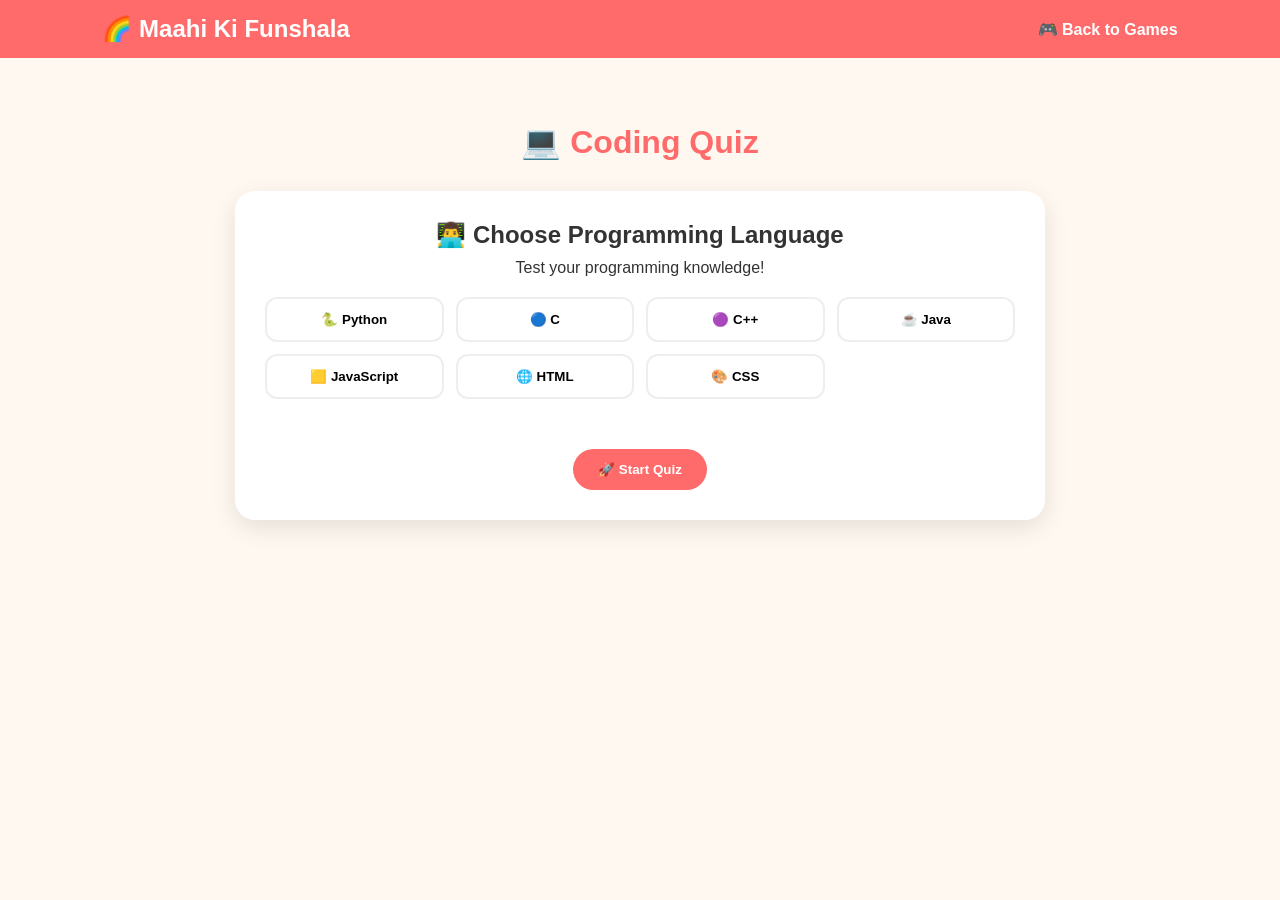
==== coding.html @ 37d99e88 "Updated Maahi Ki Funshala games and quiz" ====
<!DOCTYPE html>
<html lang="en">

<head>
    <meta charset="UTF-8">
    <meta name="viewport" content="width=device-width, initial-scale=1.0">

    <title>Coding Quiz - Maahi Ki Funshala</title>

    <style>

        * {
            margin: 0;
            padding: 0;
            box-sizing: border-box;
            font-family: Arial, sans-serif;
        }

        body {
            background: #fff8f0;
            color: #333;
        }

        nav {
            background: #ff6b6b;
            padding: 15px 8%;

            display: flex;
            justify-content: space-between;
            align-items: center;
        }

        nav h2 {
            color: white;
        }

        nav a {
            color: white;
            text-decoration: none;
            font-weight: bold;
        }

        .page {
            max-width: 850px;
            margin: 45px auto;
            padding: 20px;
        }

        .title {
            text-align: center;
            color: #ff6b6b;
            margin-bottom: 30px;
        }

        .quiz-box {
            background: white;
            padding: 30px;
            border-radius: 20px;

            box-shadow:
                0 8px 25px rgba(0,0,0,0.1);
        }

        .languages {
            display: grid;
            grid-template-columns: repeat(4, 1fr);
            gap: 12px;
            margin-bottom: 25px;
        }

        .language-btn {
            padding: 13px 8px;
            border: 2px solid #eee;
            border-radius: 12px;
            background: white;
            cursor: pointer;
            font-weight: bold;
        }

        .language-btn:hover,
        .language-btn.active {
            background: #ff6b6b;
            color: white;
            border-color: #ff6b6b;
        }

        .top {
            display: flex;
            justify-content: space-between;
            color: #ff6b6b;
            font-weight: bold;
            margin-bottom: 25px;
        }

        #question {
            line-height: 1.5;
            margin-bottom: 20px;
        }

        .options {
            display: flex;
            flex-direction: column;
            gap: 12px;
        }

        .option {
            padding: 15px;
            border: 2px solid #eee;
            background: white;
            border-radius: 12px;
            text-align: left;
            cursor: pointer;
            font-size: 16px;
        }

        .option:hover {
            background: #fff1e6;
            border-color: #ff6b6b;
        }

        .correct {
            background: #d4edda !important;
            border-color: #28a745 !important;
        }

        .wrong {
            background: #f8d7da !important;
            border-color: #dc3545 !important;
        }

        .btn {
            margin-top: 25px;
            padding: 13px 25px;
            border: none;
            border-radius: 25px;
            background: #ff6b6b;
            color: white;
            font-weight: bold;
            cursor: pointer;
        }

        .result {
            text-align: center;
        }

        .result h2 {
            color: #ff6b6b;
            margin-bottom: 15px;
        }

        @media(max-width: 700px) {

            nav {
                flex-direction: column;
                gap: 12px;
                text-align: center;
            }

            .page {
                margin: 25px auto;
                padding: 15px;
            }

            .quiz-box {
                padding: 20px;
            }

            .languages {
                grid-template-columns: repeat(2, 1fr);
            }

            .top {
                flex-direction: column;
                gap: 10px;
                text-align: center;
            }

            #question {
                font-size: 19px;
            }

            .option {
                font-size: 15px;
            }
        }

    </style>
</head>

<body>

<nav>

    <h2>🌈 Maahi Ki Funshala</h2>

    <a href="games.html">
        🎮 Back to Games
    </a>

</nav>


<div class="page">

    <h1 class="title">
        💻 Coding Quiz
    </h1>

    <div class="quiz-box" id="quizBox">

        <div id="languageSelection">

            <h2 style="text-align:center; margin-bottom:10px;">
                👨‍💻 Choose Programming Language
            </h2>

            <p style="text-align:center; margin-bottom:20px;">
                Test your programming knowledge!
            </p>

            <div class="languages">

                <button class="language-btn"
                    onclick="selectLanguage('Python',this)">
                    🐍 Python
                </button>

                <button class="language-btn"
                    onclick="selectLanguage('C',this)">
                    🔵 C
                </button>

                <button class="language-btn"
                    onclick="selectLanguage('C++',this)">
                    🟣 C++
                </button>

                <button class="language-btn"
                    onclick="selectLanguage('Java',this)">
                    ☕ Java
                </button>

                <button class="language-btn"
                    onclick="selectLanguage('JavaScript',this)">
                    🟨 JavaScript
                </button>

                <button class="language-btn"
                    onclick="selectLanguage('HTML',this)">
                    🌐 HTML
                </button>

                <button class="language-btn"
                    onclick="selectLanguage('CSS',this)">
                    🎨 CSS
                </button>

            </div>

            <div style="text-align:center;">

                <button class="btn"
                    onclick="startCodingQuiz()">
                    🚀 Start Quiz
                </button>

            </div>

        </div>


        <div id="quizArea" style="display:none;">

            <div class="top">

                <span id="questionNumber">
                    Question 1 / 10
                </span>

                <span id="score">
                    Score: 0
                </span>

            </div>

            <h2 id="question"></h2>

            <div class="options" id="options"></div>

            <button
                class="btn"
                id="nextBtn"
                onclick="nextQuestion()"
                style="display:none;">

                Next Question ➡️

            </button>

        </div>

    </div>

</div>


<script>

const codingQuestions = {

Python: [
    {
        q:"Which symbol is used for comments in Python?",
        o:["//","#","/*","--"],
        a:"#"
    },
    {
        q:"Which keyword is used to define a function in Python?",
        o:["function","def","fun","define"],
        a:"def"
    },
    {
        q:"Which data type stores True or False?",
        o:["int","str","bool","float"],
        a:"bool"
    },
    {
        q:"Which symbol is used for exponent in Python?",
        o:["^","**","//","%%"],
        a:"**"
    },
    {
        q:"Which brackets are used for a list?",
        o:["()","{}","[]","<>"],
        a:"[]"
    }
],

C: [
    {
        q:"Which symbol is used to end a statement in C?",
        o:[".",":",";","!"],
        a:";"
    },
    {
        q:"Which function is the starting point of a C program?",
        o:["start()","main()","run()","begin()"],
        a:"main()"
    },
    {
        q:"Which header is used for printf()?",
        o:["stdio.h","math.h","string.h","stdlib"],
        a:"stdio.h"
    },
    {
        q:"Which data type stores integers?",
        o:["float","char","int","double"],
        a:"int"
    },
    {
        q:"Which operator is used for assignment?",
        o:["==","=","!=","<="],
        a:"="
    }
],

"C++": [
    {
        q:"Which extension is commonly used for C++ files?",
        o:[".py",".cpp",".java",".html"],
        a:".cpp"
    },
    {
        q:"Which keyword is used for a class in C++?",
        o:["object","class","structs","define"],
        a:"class"
    },
    {
        q:"Which operator is used with cout?",
        o:["<<",">>","::","&&"],
        a:"<<"
    },
    {
        q:"Which function is the entry point of C++?",
        o:["start()","main()","run()","execute()"],
        a:"main()"
    },
    {
        q:"Which language is C++ based on?",
        o:["C","Python","Java","HTML"],
        a:"C"
    }
],

Java: [
    {
        q:"Which keyword creates a class in Java?",
        o:["class","Class","define","newclass"],
        a:"class"
    },
    {
        q:"Which method is the entry point of Java?",
        o:["start()","main()","run()","execute()"],
        a:"main()"
    },
    {
        q:"Which keyword creates an object?",
        o:["create","object","new","make"],
        a:"new"
    },
    {
        q:"Which data type stores whole numbers?",
        o:["String","int","boolean","double"],
        a:"int"
    },
    {
        q:"Java is mainly a ______ language.",
        o:["Markup","Programming","Styling","Query"],
        a:"Programming"
    }
],

JavaScript: [
    {
        q:"Which keyword declares a variable?",
        o:["var","variable","define","letvar"],
        a:"var"
    },
    {
        q:"Which symbol is used for single-line comments?",
        o:["#","//","<!--","--"],
        a:"//"
    },
    {
        q:"Which method prints output in console?",
        o:["print()","console.log()","display()","write()"],
        a:"console.log()"
    },
    {
        q:"JavaScript mainly runs in the ______.",
        o:["Browser","Compiler only","Database","BIOS"],
        a:"Browser"
    },
    {
        q:"Which keyword creates a constant?",
        o:["constant","const","fixed","static"],
        a:"const"
    }
],

HTML: [
    {
        q:"What does HTML stand for?",
        o:[
            "Hyper Text Markup Language",
            "High Text Machine Language",
            "Hyper Tool Markup Language",
            "Home Tool Markup Language"
        ],
        a:"Hyper Text Markup Language"
    },
    {
        q:"Which tag creates a heading?",
        o:["<p>","<h1>","<head>","<title>"],
        a:"<h1>"
    },
    {
        q:"Which tag creates a paragraph?",
        o:["<p>","<para>","<text>","<pg>"],
        a:"<p>"
    },
    {
        q:"Which tag creates a link?",
        o:["<link>","<a>","<href>","<url>"],
        a:"<a>"
    },
    {
        q:"Which tag is used to insert an image?",
        o:["<pic>","<image>","<img>","<src>"],
        a:"<img>"
    }
],

CSS: [
    {
        q:"What does CSS stand for?",
        o:[
            "Computer Style Sheets",
            "Cascading Style Sheets",
            "Creative Style System",
            "Colorful Style Sheets"
        ],
        a:"Cascading Style Sheets"
    },
    {
        q:"Which property changes text color?",
        o:["font","color","text-color","background"],
        a:"color"
    },
    {
        q:"Which property changes background color?",
        o:["bgcolor","background-color","color","background-style"],
        a:"background-color"
    },
    {
        q:"Which symbol selects a class?",
        o:["#",".","@","&"],
        a:"."
    },
    {
        q:"Which property changes font size?",
        o:["text-size","font-size","size","font"],
        a:"font-size"
    }
]

};


let selectedLanguage = "";
let questions = [];
let current = 0;
let score = 0;


function selectLanguage(language,button){

    selectedLanguage = language;

    document.querySelectorAll(".language-btn")
    .forEach(btn => btn.classList.remove("active"));

    button.classList.add("active");
}


function startCodingQuiz(){

    if(selectedLanguage === ""){
        alert("Please select a language first! 👨‍💻");
        return;
    }

    questions = [...codingQuestions[selectedLanguage]];

    questions.sort(() => Math.random() - 0.5);

    current = 0;
    score = 0;

    document.getElementById("languageSelection")
    .style.display = "none";

    document.getElementById("quizArea")
    .style.display = "block";

    showQuestion();
}


function showQuestion(){

    let q = questions[current];

    document.getElementById("questionNumber")
    .innerText =
    `Question ${current + 1} / ${questions.length}`;

    document.getElementById("score")
    .innerText = `Score: ${score}`;

    document.getElementById("question")
    .innerText = q.q;

    let options = document.getElementById("options");

    options.innerHTML = "";

    q.o.forEach(option => {

        let btn = document.createElement("button");

        btn.className = "option";
        btn.innerText = option;

        btn.onclick = () =>
            checkAnswer(btn,option);

        options.appendChild(btn);
    });

    document.getElementById("nextBtn")
    .style.display = "none";
}


function checkAnswer(button,answer){

    let q = questions[current];

    document.querySelectorAll(".option")
    .forEach(btn => btn.disabled = true);

    if(answer === q.a){

        button.classList.add("correct");

        score++;

        document.getElementById("score")
        .innerText = `Score: ${score}`;

    } else {

        button.classList.add("wrong");

        document.querySelectorAll(".option")
        .forEach(btn => {

            if(btn.innerText === q.a)
                btn.classList.add("correct");

        });
    }

    if(current === questions.length - 1){

        document.getElementById("nextBtn")
        .innerText = "✅ Submit Quiz";

    } else {

        document.getElementById("nextBtn")
        .innerText = "Next Question ➡️";

    }

    document.getElementById("nextBtn")
    .style.display = "inline-block";
}


function nextQuestion(){

    if(current === questions.length - 1){

        showResult();
        return;
    }

    current++;
    showQuestion();
}


function showResult(){

    let percentage =
        Math.round((score / questions.length) * 100);

    document.getElementById("quizBox").innerHTML = `

        <div class="result">

            <h2>🎉 Coding Quiz Completed!</h2>

            <h3>${selectedLanguage}</h3>

            <h2>${score} / ${questions.length}</h2>

            <p>Your Score: ${percentage}%</p>

            <button class="btn"
                onclick="location.reload()">
                🔄 Play Again
            </button>

        </div>

    `;
}

</script>

</body>
</html>
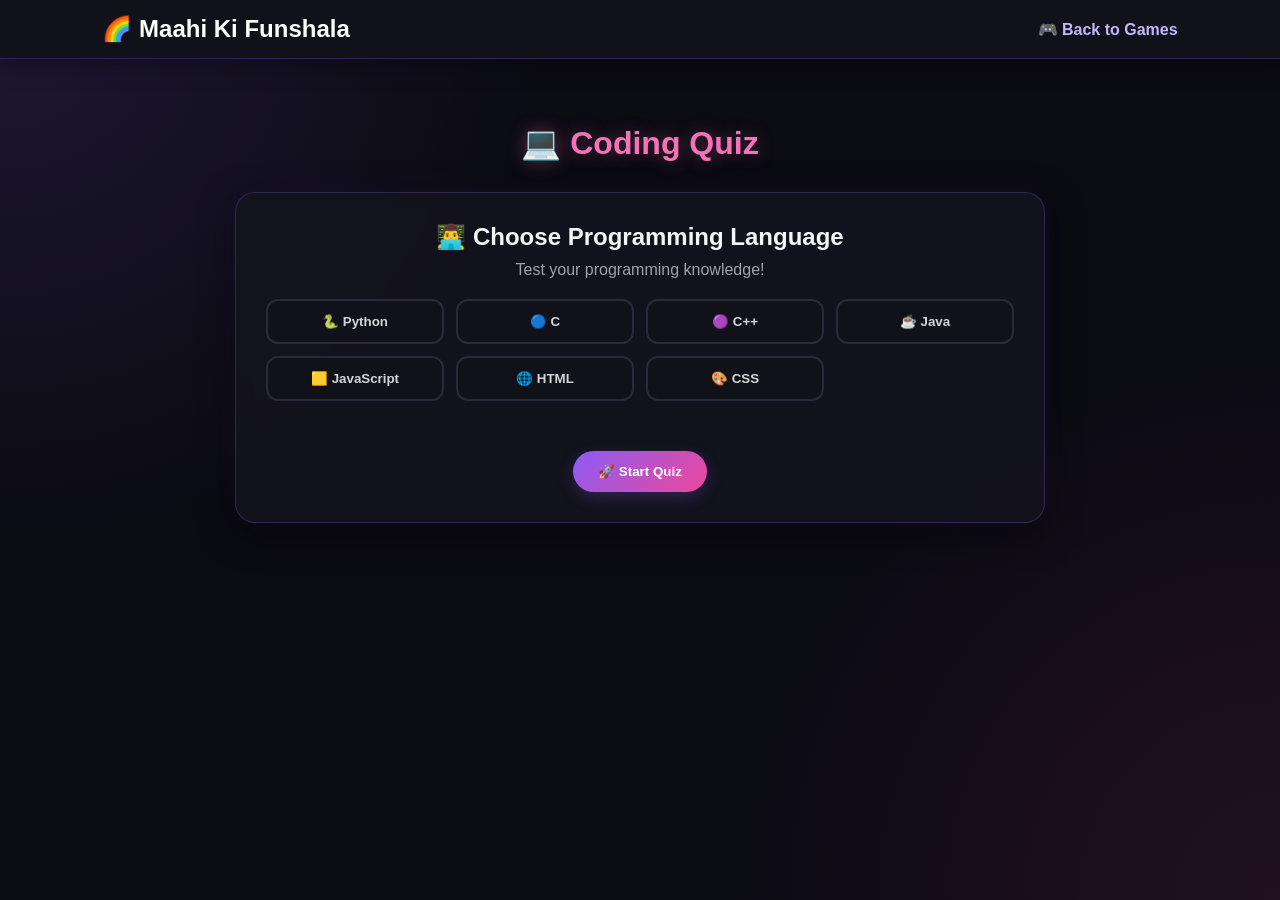
==== commit 81b79895: "bla bla" ====
--- a/coding.html
+++ b/coding.html
@@ -2,192 +2,412 @@
 <html lang="en">
 
 <head>
-    <meta charset="UTF-8">
-    <meta name="viewport" content="width=device-width, initial-scale=1.0">
-
-    <title>Coding Quiz - Maahi Ki Funshala</title>
-
-    <style>
-
-        * {
-            margin: 0;
-            padding: 0;
-            box-sizing: border-box;
-            font-family: Arial, sans-serif;
-        }
-
-        body {
-            background: #fff8f0;
-            color: #333;
-        }
-
-        nav {
-            background: #ff6b6b;
-            padding: 15px 8%;
-
-            display: flex;
-            justify-content: space-between;
-            align-items: center;
-        }
-
-        nav h2 {
-            color: white;
-        }
-
-        nav a {
-            color: white;
-            text-decoration: none;
-            font-weight: bold;
-        }
-
-        .page {
-            max-width: 850px;
-            margin: 45px auto;
-            padding: 20px;
-        }
-
-        .title {
-            text-align: center;
-            color: #ff6b6b;
-            margin-bottom: 30px;
-        }
-
-        .quiz-box {
-            background: white;
-            padding: 30px;
-            border-radius: 20px;
-
-            box-shadow:
-                0 8px 25px rgba(0,0,0,0.1);
-        }
-
-        .languages {
-            display: grid;
-            grid-template-columns: repeat(4, 1fr);
-            gap: 12px;
-            margin-bottom: 25px;
-        }
-
-        .language-btn {
-            padding: 13px 8px;
-            border: 2px solid #eee;
-            border-radius: 12px;
-            background: white;
-            cursor: pointer;
-            font-weight: bold;
-        }
-
-        .language-btn:hover,
-        .language-btn.active {
-            background: #ff6b6b;
-            color: white;
-            border-color: #ff6b6b;
-        }
-
-        .top {
-            display: flex;
-            justify-content: space-between;
-            color: #ff6b6b;
-            font-weight: bold;
-            margin-bottom: 25px;
-        }
-
-        #question {
-            line-height: 1.5;
-            margin-bottom: 20px;
-        }
-
-        .options {
-            display: flex;
-            flex-direction: column;
-            gap: 12px;
-        }
-
-        .option {
-            padding: 15px;
-            border: 2px solid #eee;
-            background: white;
-            border-radius: 12px;
-            text-align: left;
-            cursor: pointer;
-            font-size: 16px;
-        }
-
-        .option:hover {
-            background: #fff1e6;
-            border-color: #ff6b6b;
-        }
-
-        .correct {
-            background: #d4edda !important;
-            border-color: #28a745 !important;
-        }
-
-        .wrong {
-            background: #f8d7da !important;
-            border-color: #dc3545 !important;
-        }
-
-        .btn {
-            margin-top: 25px;
-            padding: 13px 25px;
-            border: none;
-            border-radius: 25px;
-            background: #ff6b6b;
-            color: white;
-            font-weight: bold;
-            cursor: pointer;
-        }
-
-        .result {
-            text-align: center;
-        }
-
-        .result h2 {
-            color: #ff6b6b;
-            margin-bottom: 15px;
-        }
-
-        @media(max-width: 700px) {
-
-            nav {
-                flex-direction: column;
-                gap: 12px;
-                text-align: center;
-            }
-
-            .page {
-                margin: 25px auto;
-                padding: 15px;
-            }
-
-            .quiz-box {
-                padding: 20px;
-            }
-
-            .languages {
-                grid-template-columns: repeat(2, 1fr);
-            }
-
-            .top {
-                flex-direction: column;
-                gap: 10px;
-                text-align: center;
-            }
-
-            #question {
-                font-size: 19px;
-            }
-
-            .option {
-                font-size: 15px;
-            }
-        }
-
-    </style>
+
+<meta charset="UTF-8">
+<meta name="viewport" content="width=device-width, initial-scale=1.0">
+
+<title>Coding Quiz - Maahi Ki Funshala</title>
+
+<style>
+
+*{
+    margin:0;
+    padding:0;
+    box-sizing:border-box;
+    font-family:Arial,sans-serif;
+}
+
+body{
+    background:
+        radial-gradient(
+            circle at top left,
+            rgba(139,92,246,.15),
+            transparent 35%
+        ),
+        radial-gradient(
+            circle at bottom right,
+            rgba(236,72,153,.10),
+            transparent 35%
+        ),
+        #0b0b12;
+
+    color:#f5f5f7;
+    min-height:100vh;
+}
+
+/* ================= NAVBAR ================= */
+
+nav{
+    background:rgba(17,17,26,.95);
+
+    border-bottom:1px solid rgba(139,92,246,.25);
+
+    padding:15px 8%;
+
+    display:flex;
+    justify-content:space-between;
+    align-items:center;
+
+    box-shadow:0 5px 25px rgba(0,0,0,.35);
+}
+
+nav h2{
+    color:#ffffff;
+}
+
+nav a{
+    color:#c4b5fd;
+
+    text-decoration:none;
+
+    font-weight:bold;
+
+    transition:.3s;
+}
+
+nav a:hover{
+    color:#f472b6;
+}
+
+/* ================= PAGE ================= */
+
+.page{
+    max-width:850px;
+
+    margin:45px auto;
+
+    padding:20px;
+}
+
+/* ================= TITLE ================= */
+
+.title{
+    text-align:center;
+
+    color:#f472b6;
+
+    margin-bottom:30px;
+
+    text-shadow:
+        0 0 18px rgba(244,114,182,.35);
+}
+
+/* ================= QUIZ BOX ================= */
+
+.quiz-box{
+    background:rgba(20,20,30,.92);
+
+    padding:30px;
+
+    border-radius:20px;
+
+    border:1px solid rgba(139,92,246,.25);
+
+    box-shadow:
+        0 10px 35px rgba(0,0,0,.5),
+        0 0 30px rgba(139,92,246,.08);
+
+    backdrop-filter:blur(10px);
+}
+
+/* ================= LANGUAGE ================= */
+
+#languageSelection h2{
+    color:#f5f5f7;
+}
+
+#languageSelection > p{
+    color:#a1a1aa;
+}
+
+.languages{
+    display:grid;
+
+    grid-template-columns:repeat(4,1fr);
+
+    gap:12px;
+
+    margin-bottom:25px;
+}
+
+.language-btn{
+    padding:13px 8px;
+
+    border:2px solid #29293a;
+
+    border-radius:12px;
+
+    background:#11111a;
+
+    color:#d4d4d8;
+
+    cursor:pointer;
+
+    font-weight:bold;
+
+    transition:.25s;
+}
+
+.language-btn:hover,
+.language-btn.active{
+
+    background:linear-gradient(
+        135deg,
+        #8b5cf6,
+        #ec4899
+    );
+
+    color:white;
+
+    border-color:transparent;
+
+    box-shadow:
+        0 5px 18px rgba(139,92,246,.25);
+
+    transform:translateY(-2px);
+}
+
+/* ================= TOP ================= */
+
+.top{
+    display:flex;
+
+    justify-content:space-between;
+
+    color:#c4b5fd;
+
+    font-weight:bold;
+
+    margin-bottom:25px;
+}
+
+#score{
+    color:#f472b6;
+}
+
+/* ================= QUESTION ================= */
+
+#question{
+    line-height:1.5;
+
+    margin-bottom:20px;
+
+    color:#f4f4f5;
+
+    text-shadow:
+        0 0 8px rgba(167,139,250,.12);
+}
+
+/* ================= OPTIONS ================= */
+
+.options{
+    display:flex;
+
+    flex-direction:column;
+
+    gap:12px;
+}
+
+.option{
+    padding:15px;
+
+    border:2px solid #29293a;
+
+    background:#11111a;
+
+    color:#e4e4e7;
+
+    border-radius:12px;
+
+    text-align:left;
+
+    cursor:pointer;
+
+    font-size:16px;
+
+    transition:.2s;
+}
+
+.option:hover:not(:disabled){
+
+    background:#191927;
+
+    border-color:#8b5cf6;
+
+    transform:translateX(3px);
+
+    box-shadow:
+        0 5px 15px rgba(139,92,246,.12);
+}
+
+.option.correct{
+
+    background:rgba(34,197,94,.15) !important;
+
+    border-color:#22c55e !important;
+
+    color:#86efac !important;
+
+    box-shadow:
+        0 0 15px rgba(34,197,94,.15);
+}
+
+.option.wrong{
+
+    background:rgba(239,68,68,.15) !important;
+
+    border-color:#ef4444 !important;
+
+    color:#fca5a5 !important;
+
+    box-shadow:
+        0 0 15px rgba(239,68,68,.12);
+}
+
+.option:disabled{
+    cursor:not-allowed;
+}
+
+/* ================= AUTO NEXT ================= */
+
+.auto-next{
+    text-align:center;
+
+    margin-top:20px;
+
+    color:#a1a1aa;
+
+    font-size:14px;
+
+    min-height:20px;
+}
+
+/* ================= BUTTON ================= */
+
+.btn{
+    margin-top:25px;
+
+    padding:13px 25px;
+
+    border:none;
+
+    border-radius:25px;
+
+    background:linear-gradient(
+        135deg,
+        #8b5cf6,
+        #ec4899
+    );
+
+    color:white;
+
+    font-weight:bold;
+
+    cursor:pointer;
+
+    transition:.25s;
+
+    box-shadow:
+        0 5px 15px rgba(139,92,246,.25);
+}
+
+.btn:hover{
+
+    transform:translateY(-2px);
+
+    box-shadow:
+        0 8px 22px rgba(236,72,153,.3);
+}
+
+.btn:active{
+    transform:scale(.97);
+}
+
+/* ================= RESULT ================= */
+
+.result{
+    text-align:center;
+}
+
+.result h2{
+    color:#f472b6;
+
+    margin-bottom:15px;
+
+    text-shadow:
+        0 0 12px rgba(244,114,182,.3);
+}
+
+.result h3{
+    color:#a78bfa;
+
+    margin-bottom:15px;
+}
+
+.result p{
+    margin:10px;
+
+    font-size:17px;
+
+    color:#a1a1aa;
+}
+
+/* ================= MOBILE ================= */
+
+@media(max-width:700px){
+
+    nav{
+        flex-direction:column;
+
+        gap:12px;
+
+        text-align:center;
+    }
+
+    .page{
+        margin:25px auto;
+
+        padding:15px;
+    }
+
+    .quiz-box{
+        padding:20px;
+    }
+
+    .languages{
+        grid-template-columns:repeat(2,1fr);
+    }
+
+    .top{
+        flex-direction:column;
+
+        gap:10px;
+
+        text-align:center;
+    }
+
+    #question{
+        font-size:19px;
+    }
+
+    .option{
+        font-size:15px;
+    }
+
+    .btn{
+        width:100%;
+    }
+
+}
+
+</style>
+
 </head>
 
 <body>
+
+
+<!-- NAVBAR -->
 
 <nav>
 
@@ -200,68 +420,86 @@
 </nav>
 
 
+<!-- PAGE -->
+
 <div class="page">
 
     <h1 class="title">
         💻 Coding Quiz
     </h1>
 
+
     <div class="quiz-box" id="quizBox">
 
+
+        <!-- LANGUAGE SELECTION -->
+
         <div id="languageSelection">
 
-            <h2 style="text-align:center; margin-bottom:10px;">
+            <h2 style="text-align:center;margin-bottom:10px;">
                 👨‍💻 Choose Programming Language
             </h2>
 
-            <p style="text-align:center; margin-bottom:20px;">
+            <p style="text-align:center;margin-bottom:20px;">
                 Test your programming knowledge!
             </p>
 
+
             <div class="languages">
 
-                <button class="language-btn"
+                <button
+                    class="language-btn"
                     onclick="selectLanguage('Python',this)">
                     🐍 Python
                 </button>
 
-                <button class="language-btn"
+                <button
+                    class="language-btn"
                     onclick="selectLanguage('C',this)">
                     🔵 C
                 </button>
 
-                <button class="language-btn"
+                <button
+                    class="language-btn"
                     onclick="selectLanguage('C++',this)">
                     🟣 C++
                 </button>
 
-                <button class="language-btn"
+                <button
+                    class="language-btn"
                     onclick="selectLanguage('Java',this)">
                     ☕ Java
                 </button>
 
-                <button class="language-btn"
+                <button
+                    class="language-btn"
                     onclick="selectLanguage('JavaScript',this)">
                     🟨 JavaScript
                 </button>
 
-                <button class="language-btn"
+                <button
+                    class="language-btn"
                     onclick="selectLanguage('HTML',this)">
                     🌐 HTML
                 </button>
 
-                <button class="language-btn"
+                <button
+                    class="language-btn"
                     onclick="selectLanguage('CSS',this)">
                     🎨 CSS
                 </button>
 
             </div>
 
+
             <div style="text-align:center;">
 
-                <button class="btn"
+                <button
+                    class="btn"
                     onclick="startCodingQuiz()">
+
                     🚀 Start Quiz
+
                 </button>
 
             </div>
@@ -269,12 +507,16 @@
         </div>
 
 
-        <div id="quizArea" style="display:none;">
+        <!-- QUIZ AREA -->
+
+        <div
+            id="quizArea"
+            style="display:none;">
 
             <div class="top">
 
                 <span id="questionNumber">
-                    Question 1 / 10
+                    Question 1 / 5
                 </span>
 
                 <span id="score">
@@ -283,19 +525,20 @@
 
             </div>
 
+
             <h2 id="question"></h2>
 
-            <div class="options" id="options"></div>
-
-            <button
-                class="btn"
-                id="nextBtn"
-                onclick="nextQuestion()"
-                style="display:none;">
-
-                Next Question ➡️
-
-            </button>
+
+            <div
+                class="options"
+                id="options">
+            </div>
+
+
+            <div
+                class="auto-next"
+                id="autoNext">
+            </div>
 
         </div>
 
@@ -306,149 +549,184 @@
 
 <script>
 
+/* =====================================================
+   QUESTIONS
+===================================================== */
+
 const codingQuestions = {
 
 Python: [
+
     {
         q:"Which symbol is used for comments in Python?",
         o:["//","#","/*","--"],
         a:"#"
     },
+
     {
         q:"Which keyword is used to define a function in Python?",
         o:["function","def","fun","define"],
         a:"def"
     },
+
     {
         q:"Which data type stores True or False?",
         o:["int","str","bool","float"],
         a:"bool"
     },
+
     {
         q:"Which symbol is used for exponent in Python?",
         o:["^","**","//","%%"],
         a:"**"
     },
+
     {
         q:"Which brackets are used for a list?",
         o:["()","{}","[]","<>"],
         a:"[]"
     }
+
 ],
 
 C: [
+
     {
         q:"Which symbol is used to end a statement in C?",
         o:[".",":",";","!"],
         a:";"
     },
+
     {
         q:"Which function is the starting point of a C program?",
         o:["start()","main()","run()","begin()"],
         a:"main()"
     },
+
     {
         q:"Which header is used for printf()?",
         o:["stdio.h","math.h","string.h","stdlib"],
         a:"stdio.h"
     },
+
     {
         q:"Which data type stores integers?",
         o:["float","char","int","double"],
         a:"int"
     },
+
     {
         q:"Which operator is used for assignment?",
         o:["==","=","!=","<="],
         a:"="
     }
+
 ],
 
 "C++": [
+
     {
         q:"Which extension is commonly used for C++ files?",
         o:[".py",".cpp",".java",".html"],
         a:".cpp"
     },
+
     {
         q:"Which keyword is used for a class in C++?",
         o:["object","class","structs","define"],
         a:"class"
     },
+
     {
         q:"Which operator is used with cout?",
         o:["<<",">>","::","&&"],
         a:"<<"
     },
+
     {
         q:"Which function is the entry point of C++?",
         o:["start()","main()","run()","execute()"],
         a:"main()"
     },
+
     {
         q:"Which language is C++ based on?",
         o:["C","Python","Java","HTML"],
         a:"C"
     }
+
 ],
 
 Java: [
+
     {
         q:"Which keyword creates a class in Java?",
         o:["class","Class","define","newclass"],
         a:"class"
     },
+
     {
         q:"Which method is the entry point of Java?",
         o:["start()","main()","run()","execute()"],
         a:"main()"
     },
+
     {
         q:"Which keyword creates an object?",
         o:["create","object","new","make"],
         a:"new"
     },
+
     {
         q:"Which data type stores whole numbers?",
         o:["String","int","boolean","double"],
         a:"int"
     },
+
     {
         q:"Java is mainly a ______ language.",
         o:["Markup","Programming","Styling","Query"],
         a:"Programming"
     }
+
 ],
 
 JavaScript: [
+
     {
         q:"Which keyword declares a variable?",
         o:["var","variable","define","letvar"],
         a:"var"
     },
+
     {
         q:"Which symbol is used for single-line comments?",
         o:["#","//","<!--","--"],
         a:"//"
     },
+
     {
         q:"Which method prints output in console?",
         o:["print()","console.log()","display()","write()"],
         a:"console.log()"
     },
+
     {
         q:"JavaScript mainly runs in the ______.",
         o:["Browser","Compiler only","Database","BIOS"],
         a:"Browser"
     },
+
     {
         q:"Which keyword creates a constant?",
         o:["constant","const","fixed","static"],
         a:"const"
     }
+
 ],
 
 HTML: [
+
     {
         q:"What does HTML stand for?",
         o:[
@@ -459,29 +737,35 @@
         ],
         a:"Hyper Text Markup Language"
     },
+
     {
         q:"Which tag creates a heading?",
         o:["<p>","<h1>","<head>","<title>"],
         a:"<h1>"
     },
+
     {
         q:"Which tag creates a paragraph?",
         o:["<p>","<para>","<text>","<pg>"],
         a:"<p>"
     },
+
     {
         q:"Which tag creates a link?",
         o:["<link>","<a>","<href>","<url>"],
         a:"<a>"
     },
+
     {
         q:"Which tag is used to insert an image?",
         o:["<pic>","<image>","<img>","<src>"],
         a:"<img>"
     }
+
 ],
 
 CSS: [
+
     {
         q:"What does CSS stand for?",
         o:[
@@ -492,43 +776,61 @@
         ],
         a:"Cascading Style Sheets"
     },
+
     {
         q:"Which property changes text color?",
         o:["font","color","text-color","background"],
         a:"color"
     },
+
     {
         q:"Which property changes background color?",
-        o:["bgcolor","background-color","color","background-style"],
+        o:[
+            "bgcolor",
+            "background-color",
+            "color",
+            "background-style"
+        ],
         a:"background-color"
     },
+
     {
         q:"Which symbol selects a class?",
         o:["#",".","@","&"],
         a:"."
     },
+
     {
         q:"Which property changes font size?",
         o:["text-size","font-size","size","font"],
         a:"font-size"
     }
+
 ]
 
 };
 
 
 let selectedLanguage = "";
+
 let questions = [];
+
 let current = 0;
+
 let score = 0;
 
+let autoNextTimer;
+
 
 function selectLanguage(language,button){
 
     selectedLanguage = language;
 
-    document.querySelectorAll(".language-btn")
-    .forEach(btn => btn.classList.remove("active"));
+    document
+        .querySelectorAll(".language-btn")
+        .forEach(btn =>
+            btn.classList.remove("active")
+        );
 
     button.classList.add("active");
 }
@@ -537,22 +839,32 @@
 function startCodingQuiz(){
 
     if(selectedLanguage === ""){
-        alert("Please select a language first! 👨‍💻");
+
+        alert(
+            "Please select a language first! 👨‍💻"
+        );
+
         return;
     }
 
-    questions = [...codingQuestions[selectedLanguage]];
-
-    questions.sort(() => Math.random() - 0.5);
+    questions =
+        [...codingQuestions[selectedLanguage]];
+
+    questions.sort(
+        () => Math.random() - 0.5
+    );
 
     current = 0;
+
     score = 0;
 
-    document.getElementById("languageSelection")
-    .style.display = "none";
-
-    document.getElementById("quizArea")
-    .style.display = "block";
+    document
+        .getElementById("languageSelection")
+        .style.display = "none";
+
+    document
+        .getElementById("quizArea")
+        .style.display = "block";
 
     showQuestion();
 }
@@ -560,127 +872,233 @@
 
 function showQuestion(){
 
+    clearTimeout(autoNextTimer);
+
     let q = questions[current];
 
-    document.getElementById("questionNumber")
-    .innerText =
-    `Question ${current + 1} / ${questions.length}`;
-
-    document.getElementById("score")
-    .innerText = `Score: ${score}`;
-
-    document.getElementById("question")
-    .innerText = q.q;
-
-    let options = document.getElementById("options");
+    document
+        .getElementById("questionNumber")
+        .innerText =
+        `Question ${current + 1} / ${questions.length}`;
+
+    document
+        .getElementById("score")
+        .innerText =
+        `Score: ${score}`;
+
+    document
+        .getElementById("question")
+        .innerText = q.q;
+
+    let options =
+        document.getElementById("options");
 
     options.innerHTML = "";
 
-    q.o.forEach(option => {
-
-        let btn = document.createElement("button");
+    document
+        .getElementById("autoNext")
+        .innerText = "";
+
+    let shuffledOptions =
+        [...q.o].sort(
+            () => Math.random() - 0.5
+        );
+
+    shuffledOptions.forEach(option => {
+
+        let btn =
+            document.createElement("button");
 
         btn.className = "option";
+
         btn.innerText = option;
 
         btn.onclick = () =>
-            checkAnswer(btn,option);
+            checkAnswer(btn, option);
 
         options.appendChild(btn);
+
     });
 
-    document.getElementById("nextBtn")
-    .style.display = "none";
 }
 
 
 function checkAnswer(button,answer){
 
+    document
+        .querySelectorAll(".option")
+        .forEach(btn =>
+            btn.disabled = true
+        );
+
     let q = questions[current];
 
-    document.querySelectorAll(".option")
-    .forEach(btn => btn.disabled = true);
-
     if(answer === q.a){
 
         button.classList.add("correct");
 
         score++;
 
-        document.getElementById("score")
-        .innerText = `Score: ${score}`;
-
-    } else {
+        document
+            .getElementById("score")
+            .innerText =
+            `Score: ${score}`;
+
+    }
+
+    else{
 
         button.classList.add("wrong");
 
-        document.querySelectorAll(".option")
-        .forEach(btn => {
-
-            if(btn.innerText === q.a)
-                btn.classList.add("correct");
-
-        });
-    }
-
-    if(current === questions.length - 1){
-
-        document.getElementById("nextBtn")
-        .innerText = "✅ Submit Quiz";
-
-    } else {
-
-        document.getElementById("nextBtn")
-        .innerText = "Next Question ➡️";
-
-    }
-
-    document.getElementById("nextBtn")
-    .style.display = "inline-block";
-}
-
-
-function nextQuestion(){
-
-    if(current === questions.length - 1){
-
-        showResult();
-        return;
-    }
-
-    current++;
-    showQuestion();
+        document
+            .querySelectorAll(".option")
+            .forEach(btn => {
+
+                if(btn.innerText === q.a){
+
+                    btn.classList.add("correct");
+
+                }
+
+            });
+
+    }
+
+    let seconds = 3;
+
+    document
+        .getElementById("autoNext")
+        .innerText =
+        `⏳ Next question in ${seconds}...`;
+
+    let countdown =
+        setInterval(() => {
+
+            seconds--;
+
+            if(seconds > 0){
+
+                document
+                    .getElementById("autoNext")
+                    .innerText =
+                    `⏳ Next question in ${seconds}...`;
+
+            }
+
+        },1000);
+
+    autoNextTimer =
+        setTimeout(() => {
+
+            clearInterval(countdown);
+
+            if(current === questions.length - 1){
+
+                showResult();
+
+            }
+
+            else{
+
+                current++;
+
+                showQuestion();
+
+            }
+
+        },3000);
+
 }
 
 
 function showResult(){
 
+    clearTimeout(autoNextTimer);
+
     let percentage =
-        Math.round((score / questions.length) * 100);
-
-    document.getElementById("quizBox").innerHTML = `
-
-        <div class="result">
-
-            <h2>🎉 Coding Quiz Completed!</h2>
-
-            <h3>${selectedLanguage}</h3>
-
-            <h2>${score} / ${questions.length}</h2>
-
-            <p>Your Score: ${percentage}%</p>
-
-            <button class="btn"
-                onclick="location.reload()">
-                🔄 Play Again
-            </button>
-
-        </div>
-
-    `;
+        Math.round(
+            (score / questions.length) * 100
+        );
+
+    let resultMessage;
+
+    if(percentage === 100){
+
+        resultMessage =
+            "🏆 Perfect Score! Amazing!";
+
+    }
+
+    else if(percentage >= 80){
+
+        resultMessage =
+            "🎉 Excellent Work!";
+
+    }
+
+    else if(percentage >= 60){
+
+        resultMessage =
+            "👏 Great Job!";
+
+    }
+
+    else if(percentage >= 40){
+
+        resultMessage =
+            "👍 Good attempt! Keep learning!";
+
+    }
+
+    else{
+
+        resultMessage =
+            "💪 Keep practicing! You can do better!";
+
+    }
+
+    document
+        .getElementById("quizBox")
+        .innerHTML = `
+
+            <div class="result">
+
+                <h2>
+                    🎉 Coding Quiz Completed!
+                </h2>
+
+                <h3>
+                    ${selectedLanguage}
+                </h3>
+
+                <h2>
+                    ${score} / ${questions.length}
+                </h2>
+
+                <p>
+                    Your Score: ${percentage}%
+                </p>
+
+                <p>
+                    ${resultMessage}
+                </p>
+
+                <button
+                    class="btn"
+                    onclick="location.reload()">
+
+                    🔄 Play Again
+
+                </button>
+
+            </div>
+
+        `;
+
 }
 
 </script>
 
 </body>
+
 </html>
